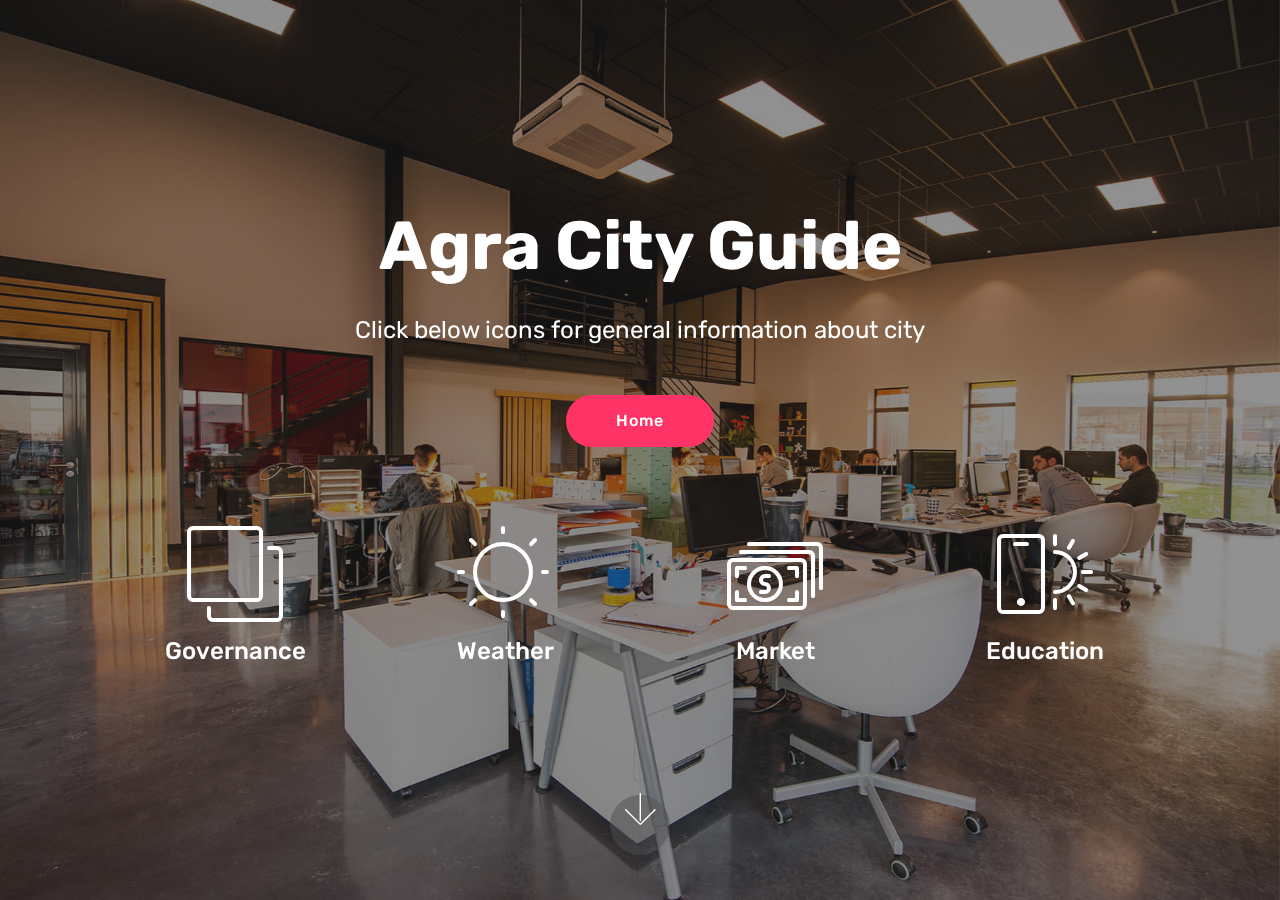
==== page1.html @ f8157db8 "create github pages" ====
<!DOCTYPE html>
<html >
<head>
  <!-- Site made with Mobirise Website Builder v4.9.3, https://mobirise.com -->
  <meta charset="UTF-8">
  <meta http-equiv="X-UA-Compatible" content="IE=edge">
  <meta name="generator" content="Mobirise v4.9.3, mobirise.com">
  <meta name="viewport" content="width=device-width, initial-scale=1, minimum-scale=1">
  <link rel="shortcut icon" href="assets/images/logo4.png" type="image/x-icon">
  <meta name="description" content="Web Page Maker Description">
  <title>City Information</title>
  <link rel="stylesheet" href="assets/web/assets/mobirise-icons/mobirise-icons.css">
  <link rel="stylesheet" href="assets/tether/tether.min.css">
  <link rel="stylesheet" href="assets/bootstrap/css/bootstrap.min.css">
  <link rel="stylesheet" href="assets/bootstrap/css/bootstrap-grid.min.css">
  <link rel="stylesheet" href="assets/bootstrap/css/bootstrap-reboot.min.css">
  <link rel="stylesheet" href="assets/theme/css/style.css">
  <link rel="stylesheet" href="assets/mobirise/css/mbr-additional.css" type="text/css">
  
  
  
</head>
<body>
  <section class="header12 cid-ri0n4osequ mbr-fullscreen mbr-parallax-background" id="header12-1">

    

    <div class="mbr-overlay" style="opacity: 0.5; background-color: rgb(35, 35, 35);">
    </div>

    <div class="container  ">
            <div class="media-container">
                <div class="col-md-12 align-center">
                    <h1 class="mbr-section-title pb-3 mbr-white mbr-bold mbr-fonts-style display-1">Agra City Guide</h1>
                    <p class="mbr-text pb-3 mbr-white mbr-fonts-style display-5">
                        Click below icons for general information about city</p>
                    <div class="mbr-section-btn align-center py-2"><a class="btn btn-md btn-secondary display-4" href="index.html">Home</a></div>

                    <div class="icons-media-container mbr-white">
                        <div class="card col-12 col-md-6 col-lg-3">
                            <div class="icon-block">
                            <a href="https://mobirise.co/">
                                <span class="mbri-layers mbr-iconfont"></span>
                            </a>
                            </div>
                            <h5 class="mbr-fonts-style display-5">
                                Governance</h5>
                        </div>

                        <div class="card col-12 col-md-6 col-lg-3">
                            <div class="icon-block">
                                <a href="https://mobirise.co/">
                                    <span class="mbri-sun mbr-iconfont"></span>
                                </a>
                            </div>
                            <h5 class="mbr-fonts-style display-5">
                                Weather</h5>
                        </div>

                        <div class="card col-12 col-md-6 col-lg-3">
                            <div class="icon-block">
                                <a href="https://mobirise.co/">
                                    <span class="mbri-cash mbr-iconfont"></span>
                                </a>
                            </div>
                            <h5 class="mbr-fonts-style display-5">
                                Market</h5>
                        </div>

                        <div class="card col-12 col-md-6 col-lg-3">
                            <div class="icon-block">
                                <a href="https://mobirise.co/">
                                    <span class="mbri-mobirise mbr-iconfont"></span>
                                </a>
                            </div>
                            <h5 class="mbr-fonts-style display-5">
                                Education</h5>
                        </div>
                    </div>
                </div>
            </div>
    </div>

    <div class="mbr-arrow hidden-sm-down" aria-hidden="true">
        <a href="#next">
            <i class="mbri-down mbr-iconfont"></i>
        </a>
    </div>
</section>


  <section class="engine"><a href="https://mobirise.info/y">html site templates</a></section><script src="assets/web/assets/jquery/jquery.min.js"></script>
  <script src="assets/popper/popper.min.js"></script>
  <script src="assets/tether/tether.min.js"></script>
  <script src="assets/bootstrap/js/bootstrap.min.js"></script>
  <script src="assets/smoothscroll/smooth-scroll.js"></script>
  <script src="assets/vimeoplayer/jquery.mb.vimeo_player.js"></script>
  <script src="assets/parallax/jarallax.min.js"></script>
  <script src="assets/theme/js/script.js"></script>
  
  
</body>
</html>
---- assets/web/assets/mobirise-icons/mobirise-icons.css ----
@font-face {
  font-family: 'MobiriseIcons';
  src:  url('mobirise-icons.eot?spat4u');
  src:  url('mobirise-icons.eot?spat4u#iefix') format('embedded-opentype'),
    url('mobirise-icons.ttf?spat4u') format('truetype'),
    url('mobirise-icons.woff?spat4u') format('woff'),
    url('mobirise-icons.svg?spat4u#MobiriseIcons') format('svg');
  font-weight: normal;
  font-style: normal;
}

[class^="mbri-"], [class*=" mbri-"] {
  /* use !important to prevent issues with browser extensions that change fonts */
  font-family: MobiriseIcons !important;
  speak: none;
  font-style: normal;
  font-weight: normal;
  font-variant: normal;
  text-transform: none;
  line-height: 1;

  /* Better Font Rendering =========== */
  -webkit-font-smoothing: antialiased;
  -moz-osx-font-smoothing: grayscale;
}

.mbri-add-submenu:before {
  content: "\e900";
}
.mbri-alert:before {
  content: "\e901";
}
.mbri-align-center:before {
  content: "\e902";
}
.mbri-align-justify:before {
  content: "\e903";
}
.mbri-align-left:before {
  content: "\e904";
}
.mbri-align-right:before {
  content: "\e905";
}
.mbri-android:before {
  content: "\e906";
}
.mbri-apple:before {
  content: "\e907";
}
.mbri-arrow-down:before {
  content: "\e908";
}
.mbri-arrow-next:before {
  content: "\e909";
}
.mbri-arrow-prev:before {
  content: "\e90a";
}
.mbri-arrow-up:before {
  content: "\e90b";
}
.mbri-bold:before {
  content: "\e90c";
}
.mbri-bookmark:before {
  content: "\e90d";
}
.mbri-bootstrap:before {
  content: "\e90e";
}
.mbri-briefcase:before {
  content: "\e90f";
}
.mbri-browse:before {
  content: "\e910";
}
.mbri-bulleted-list:before {
  content: "\e911";
}
.mbri-calendar:before {
  content: "\e912";
}
.mbri-camera:before {
  content: "\e913";
}
.mbri-cart-add:before {
  content: "\e914";
}
.mbri-cart-full:before {
  content: "\e915";
}
.mbri-cash:before {
  content: "\e916";
}
.mbri-change-style:before {
  content: "\e917";
}
.mbri-chat:before {
  content: "\e918";
}
.mbri-clock:before {
  content: "\e919";
}
.mbri-close:before {
  content: "\e91a";
}
.mbri-cloud:before {
  content: "\e91b";
}
.mbri-code:before {
  content: "\e91c";
}
.mbri-contact-form:before {
  content: "\e91d";
}
.mbri-credit-card:before {
  content: "\e91e";
}
.mbri-cursor-click:before {
  content: "\e91f";
}
.mbri-cust-feedback:before {
  content: "\e920";
}
.mbri-database:before {
  content: "\e921";
}
.mbri-delivery:before {
  content: "\e922";
}
.mbri-desktop:before {
  content: "\e923";
}
.mbri-devices:before {
  content: "\e924";
}
.mbri-down:before {
  content: "\e925";
}
.mbri-download:before {
  content: "\e989";
}
.mbri-drag-n-drop:before {
  content: "\e927";
}
.mbri-drag-n-drop2:before {
  content: "\e928";
}
.mbri-edit:before {
  content: "\e929";
}
.mbri-edit2:before {
  content: "\e92a";
}
.mbri-error:before {
  content: "\e92b";
}
.mbri-extension:before {
  content: "\e92c";
}
.mbri-features:before {
  content: "\e92d";
}
.mbri-file:before {
  content: "\e92e";
}
.mbri-flag:before {
  content: "\e92f";
}
.mbri-folder:before {
  content: "\e930";
}
.mbri-gift:before {
  content: "\e931";
}
.mbri-github:before {
  content: "\e932";
}
.mbri-globe:before {
  content: "\e933";
}
.mbri-globe-2:before {
  content: "\e934";
}
.mbri-growing-chart:before {
  content: "\e935";
}
.mbri-hearth:before {
  content: "\e936";
}
.mbri-help:before {
  content: "\e937";
}
.mbri-home:before {
  content: "\e938";
}
.mbri-hot-cup:before {
  content: "\e939";
}
.mbri-idea:before {
  content: "\e93a";
}
.mbri-image-gallery:before {
  content: "\e93b";
}
.mbri-image-slider:before {
  content: "\e93c";
}
.mbri-info:before {
  content: "\e93d";
}
.mbri-italic:before {
  content: "\e93e";
}
.mbri-key:before {
  content: "\e93f";
}
.mbri-laptop:before {
  content: "\e940";
}
.mbri-layers:before {
  content: "\e941";
}
.mbri-left-right:before {
  content: "\e942";
}
.mbri-left:before {
  content: "\e943";
}
.mbri-letter:before {
  content: "\e944";
}
.mbri-like:before {
  content: "\e945";
}
.mbri-link:before {
  content: "\e946";
}
.mbri-lock:before {
  content: "\e947";
}
.mbri-login:before {
  content: "\e948";
}
.mbri-logout:before {
  content: "\e949";
}
.mbri-magic-stick:before {
  content: "\e94a";
}
.mbri-map-pin:before {
  content: "\e94b";
}
.mbri-menu:before {
  content: "\e94c";
}
.mbri-mobile:before {
  content: "\e94d";
}
.mbri-mobile2:before {
  content: "\e94e";
}
.mbri-mobirise:before {
  content: "\e94f";
}
.mbri-more-horizontal:before {
  content: "\e950";
}
.mbri-more-vertical:before {
  content: "\e951";
}
.mbri-music:before {
  content: "\e952";
}
.mbri-new-file:before {
  content: "\e953";
}
.mbri-numbered-list:before {
  content: "\e954";
}
.mbri-opened-folder:before {
  content: "\e955";
}
.mbri-pages:before {
  content: "\e956";
}
.mbri-paper-plane:before {
  content: "\e957";
}
.mbri-paperclip:before {
  content: "\e958";
}
.mbri-photo:before {
  content: "\e959";
}
.mbri-photos:before {
  content: "\e95a";
}
.mbri-pin:before {
  content: "\e95b";
}
.mbri-play:before {
  content: "\e95c";
}
.mbri-plus:before {
  content: "\e95d";
}
.mbri-preview:before {
  content: "\e95e";
}
.mbri-print:before {
  content: "\e95f";
}
.mbri-protect:before {
  content: "\e960";
}
.mbri-question:before {
  content: "\e961";
}
.mbri-quote-left:before {
  content: "\e962";
}
.mbri-quote-right:before {
  content: "\e963";
}
.mbri-refresh:before {
  content: "\e964";
}
.mbri-responsive:before {
  content: "\e965";
}
.mbri-right:before {
  content: "\e966";
}
.mbri-rocket:before {
  content: "\e967";
}
.mbri-sad-face:before {
  content: "\e968";
}
.mbri-sale:before {
  content: "\e969";
}
.mbri-save:before {
  content: "\e96a";
}
.mbri-search:before {
  content: "\e96b";
}
.mbri-setting:before {
  content: "\e96c";
}
.mbri-setting2:before {
  content: "\e96d";
}
.mbri-setting3:before {
  content: "\e96e";
}
.mbri-share:before {
  content: "\e96f";
}
.mbri-shopping-bag:before {
  content: "\e970";
}
.mbri-shopping-basket:before {
  content: "\e971";
}
.mbri-shopping-cart:before {
  content: "\e972";
}
.mbri-sites:before {
  content: "\e973";
}
.mbri-smile-face:before {
  content: "\e974";
}
.mbri-speed:before {
  content: "\e975";
}
.mbri-star:before {
  content: "\e976";
}
.mbri-success:before {
  content: "\e977";
}
.mbri-sun:before {
  content: "\e978";
}
.mbri-sun2:before {
  content: "\e979";
}
.mbri-tablet:before {
  content: "\e97a";
}
.mbri-tablet-vertical:before {
  content: "\e97b";
}
.mbri-target:before {
  content: "\e97c";
}
.mbri-timer:before {
  content: "\e97d";
}
.mbri-to-ftp:before {
  content: "\e97e";
}
.mbri-to-local-drive:before {
  content: "\e97f";
}
.mbri-touch-swipe:before {
  content: "\e980";
}
.mbri-touch:before {
  content: "\e981";
}
.mbri-trash:before {
  content: "\e982";
}
.mbri-underline:before {
  content: "\e983";
}
.mbri-unlink:before {
  content: "\e984";
}
.mbri-unlock:before {
  content: "\e985";
}
.mbri-up-down:before {
  content: "\e986";
}
.mbri-up:before {
  content: "\e987";
}
.mbri-update:before {
  content: "\e988";
}
.mbri-upload:before {
 content: "\e926"; 
}
.mbri-user:before {
  content: "\e98a";
}
.mbri-user2:before {
  content: "\e98b";
}
.mbri-users:before {
  content: "\e98c";
}
.mbri-video:before {
  content: "\e98d";
}
.mbri-video-play:before {
  content: "\e98e";
}
.mbri-watch:before {
  content: "\e98f";
}
.mbri-website-theme:before {
  content: "\e990";
}
.mbri-wifi:before {
  content: "\e991";
}
.mbri-windows:before {
  content: "\e992";
}
.mbri-zoom-out:before {
  content: "\e993";
}
.mbri-redo:before {
  content: "\e994";
}
.mbri-undo:before {
  content: "\e995";
}
---- assets/theme/css/style.css ----
/*!
 * Mobirise v4 theme (https://mobirise.com/)
 * Copyright 2017 Mobirise
 */
section {
  background-color: #eeeeee; }

section,
.container,
.container-fluid {
  position: relative;
  word-wrap: break-word; }

a.mbr-iconfont:hover {
  text-decoration: none; }

.article .lead p, .article .lead ul, .article .lead ol, .article .lead pre, .article .lead blockquote {
  margin-bottom: 0; }

a {
  font-style: normal;
  font-weight: 400;
  cursor: pointer; }
  a, a:hover {
    text-decoration: none; }

figure {
  margin-bottom: 0; }

body {
  color: #232323; }

h1, h2, h3, h4, h5, h6,
.h1, .h2, .h3, .h4, .h5, .h6,
.display-1, .display-2, .display-3, .display-4 {
  line-height: 1;
  word-break: break-word;
  word-wrap: break-word; }

b, strong {
  font-weight: bold; }

blockquote {
  padding: 10px 0 10px 20px;
  position: relative;
  border-left: 2px solid;
  border-color: #ff3366; }

input:-webkit-autofill, input:-webkit-autofill:hover, input:-webkit-autofill:focus, input:-webkit-autofill:active {
  transition-delay: 9999s;
  transition-property: background-color, color; }

textarea[type="hidden"] {
  display: none; }

body {
  position: relative; }

section {
  background-position: 50% 50%;
  background-repeat: no-repeat;
  background-size: cover; }
  section .mbr-background-video,
  section .mbr-background-video-preview {
    position: absolute;
    bottom: 0;
    left: 0;
    right: 0;
    top: 0; }

.hidden {
  visibility: hidden; }

.mbr-z-index20 {
  z-index: 20; }

/*! Base colors */
.mbr-white {
  color: #ffffff; }

.mbr-black {
  color: #000000; }

.mbr-bg-white {
  background-color: #ffffff; }

.mbr-bg-black {
  background-color: #000000; }

/*! Text-aligns */
.align-left {
  text-align: left; }

.align-center {
  text-align: center; }

.align-right {
  text-align: right; }

@media (max-width: 767px) {
  .align-left, .align-center, .align-right, .mbr-section-btn, .mbr-section-title {
    text-align: center; } }
/*! Font-weight  */
.mbr-light {
  font-weight: 300; }

.mbr-regular {
  font-weight: 400; }

.mbr-semibold {
  font-weight: 500; }

.mbr-bold {
  font-weight: 700; }

/*! Media  */
.media-size-item {
  -webkit-flex: 1 1 auto;
  -moz-flex: 1 1 auto;
  -ms-flex: 1 1 auto;
  -o-flex: 1 1 auto;
  flex: 1 1 auto; }

.media-content {
  -webkit-flex-basis: 100%;
  flex-basis: 100%; }

.media-container-row {
  display: -ms-flexbox;
  display: -webkit-flex;
  display: flex;
  -webkit-flex-direction: row;
  -ms-flex-direction: row;
  flex-direction: row;
  -webkit-flex-wrap: wrap;
  -ms-flex-wrap: wrap;
  flex-wrap: wrap;
  -webkit-justify-content: center;
  -ms-flex-pack: center;
  justify-content: center;
  -webkit-align-content: center;
  -ms-flex-line-pack: center;
  align-content: center;
  -webkit-align-items: start;
  -ms-flex-align: start;
  align-items: start; }
  .media-container-row .media-size-item {
    width: 400px; }

.media-container-column {
  display: -ms-flexbox;
  display: -webkit-flex;
  display: flex;
  -webkit-flex-direction: column;
  -ms-flex-direction: column;
  flex-direction: column;
  -webkit-flex-wrap: wrap;
  -ms-flex-wrap: wrap;
  flex-wrap: wrap;
  -webkit-justify-content: center;
  -ms-flex-pack: center;
  justify-content: center;
  -webkit-align-content: center;
  -ms-flex-line-pack: center;
  align-content: center;
  -webkit-align-items: stretch;
  -ms-flex-align: stretch;
  align-items: stretch; }
  .media-container-column > * {
    width: 100%; }

@media (min-width: 992px) {
  .media-container-row {
    -webkit-flex-wrap: nowrap;
    -ms-flex-wrap: nowrap;
    flex-wrap: nowrap; } }
figure {
  overflow: hidden; }

figure[mbr-media-size] {
  transition: width 0.1s; }

.mbr-figure img, .mbr-figure iframe {
  display: block;
  width: 100%; }

.card {
  background-color: transparent;
  border: none; }

.card-img {
  text-align: center;
  flex-shrink: 0;
  -webkit-flex-shrink: 0; }

.media {
  max-width: 100%;
  margin: 0 auto; }

.mbr-figure {
  -ms-flex-item-align: center;
  -ms-grid-row-align: center;
  -webkit-align-self: center;
  align-self: center; }

.media-container > div {
  max-width: 100%; }

.mbr-figure img, .card-img img {
  width: 100%; }

@media (max-width: 991px) {
  .media-size-item {
    width: auto !important; }

  .media {
    width: auto; }

  .mbr-figure {
    width: 100% !important; } }
/*! Buttons */
.mbr-section-btn {
  margin-left: -.25rem;
  margin-right: -.25rem;
  font-size: 0; }

nav .mbr-section-btn {
  margin-left: 0rem;
  margin-right: 0rem; }

/*! Btn icon margin */
.btn .mbr-iconfont, .btn.btn-sm .mbr-iconfont {
  cursor: pointer;
  margin-right: 0.5rem; }

.btn.btn-md .mbr-iconfont, .btn.btn-md .mbr-iconfont {
  margin-right: 0.8rem; }

.mbr-regular {
  font-weight: 400; }

.mbr-semibold {
  font-weight: 500; }

.mbr-bold {
  font-weight: 700; }

[type="submit"] {
  -webkit-appearance: none; }

/*! Full-screen */
.mbr-fullscreen .mbr-overlay {
  min-height: 100vh; }

.mbr-fullscreen {
  display: flex;
  display: -webkit-flex;
  display: -moz-flex;
  display: -ms-flex;
  display: -o-flex;
  align-items: center;
  -webkit-align-items: center;
  min-height: 100vh;
  padding-top: 3rem;
  padding-bottom: 3rem; }

/*! Map */
.map {
  height: 25rem;
  position: relative; }
  .map iframe {
    width: 100%;
    height: 100%; }

/* Form */
.form-asterisk {
  font-family: initial;
  position: absolute;
  top: -2px;
  font-weight: normal; }

/*! Scroll to top arrow */
.mbr-arrow-up {
  bottom: 25px;
  right: 90px;
  position: fixed;
  text-align: right;
  z-index: 5000;
  color: #ffffff;
  font-size: 32px;
  transform: rotate(180deg);
  -webkit-transform: rotate(180deg); }

.mbr-arrow-up a {
  background: rgba(0, 0, 0, 0.2);
  border-radius: 3px;
  color: #fff;
  display: inline-block;
  height: 60px;
  width: 60px;
  outline-style: none !important;
  position: relative;
  text-decoration: none;
  transition: all .3s ease-in-out;
  cursor: pointer;
  text-align: center; }
  .mbr-arrow-up a:hover {
    background-color: rgba(0, 0, 0, 0.4); }
  .mbr-arrow-up a i {
    line-height: 60px; }

.mbr-arrow-up-icon {
  display: block;
  color: #fff; }

.mbr-arrow-up-icon::before {
  content: "\203a";
  display: inline-block;
  font-family: serif;
  font-size: 32px;
  line-height: 1;
  font-style: normal;
  position: relative;
  top: 6px;
  left: -4px;
  -webkit-transform: rotate(-90deg);
  transform: rotate(-90deg); }

/*! Arrow Down */
.mbr-arrow {
  position: absolute;
  bottom: 45px;
  left: 50%;
  width: 60px;
  height: 60px;
  cursor: pointer;
  background-color: rgba(80, 80, 80, 0.5);
  border-radius: 50%;
  -webkit-transform: translateX(-50%);
  transform: translateX(-50%); }
  .mbr-arrow > a {
    display: inline-block;
    text-decoration: none;
    outline-style: none;
    -webkit-animation: arrowdown 1.7s ease-in-out infinite;
    animation: arrowdown 1.7s ease-in-out infinite; }
    .mbr-arrow > a > i {
      position: absolute;
      top: -2px;
      left: 15px;
      font-size: 2rem; }

@keyframes arrowdown {
  0% {
    transform: translateY(0px);
    -webkit-transform: translateY(0px); }
  50% {
    transform: translateY(-5px);
    -webkit-transform: translateY(-5px); }
  100% {
    transform: translateY(0px);
    -webkit-transform: translateY(0px); } }
@-webkit-keyframes arrowdown {
  0% {
    transform: translateY(0px);
    -webkit-transform: translateY(0px); }
  50% {
    transform: translateY(-5px);
    -webkit-transform: translateY(-5px); }
  100% {
    transform: translateY(0px);
    -webkit-transform: translateY(0px); } }
@media (max-width: 500px) {
  .mbr-arrow-up {
    left: 50%;
    right: auto;
    transform: translateX(-50%) rotate(180deg);
    -webkit-transform: translateX(-50%) rotate(180deg); } }
/*Gradients animation*/
@keyframes gradient-animation {
  from {
    background-position: 0% 100%;
    animation-timing-function: ease-in-out; }
  to {
    background-position: 100% 0%;
    animation-timing-function: ease-in-out; } }
@-webkit-keyframes gradient-animation {
  from {
    background-position: 0% 100%;
    animation-timing-function: ease-in-out; }
  to {
    background-position: 100% 0%;
    animation-timing-function: ease-in-out; } }
.bg-gradient {
  background-size: 200% 200%;
  animation: gradient-animation 5s infinite alternate;
  -webkit-animation: gradient-animation 5s infinite alternate; }

.menu .navbar-brand {
  display: -webkit-flex; }
  .menu .navbar-brand span {
    display: flex;
    display: -webkit-flex; }
  .menu .navbar-brand .navbar-caption-wrap {
    display: -webkit-flex; }
  .menu .navbar-brand .navbar-logo img {
    display: -webkit-flex; }
@media (min-width: 768px) and (max-width: 991px) {
  .menu .navbar-toggleable-sm .navbar-nav {
    display: -webkit-box;
    display: -webkit-flex;
    display: -ms-flexbox; } }
@media (min-width: 992px) {
  .menu .navbar-nav.nav-dropdown {
    display: -webkit-flex; }
  .menu .navbar-toggleable-sm .navbar-collapse {
    display: -webkit-flex !important; } }
@media (max-width: 767px) {
  .menu .navbar-collapse {
    overflow-y: auto;
    max-height: 80vh; }
  .menu .dropdown-menu {
    max-height: 60vh;
    overflow-y: auto; } }

.navbar {
  display: -webkit-flex;
  -webkit-flex-wrap: wrap;
  -webkit-align-items: center;
  -webkit-justify-content: space-between; }

.navbar-collapse {
  -webkit-flex-basis: 100%;
  -webkit-flex-grow: 1;
  -webkit-align-items: center; }

.nav-dropdown .link {
  padding: .667em 1.667em !important;
  margin: 0 !important; }

.nav {
  display: -webkit-flex;
  -webkit-flex-wrap: wrap; }

.row {
  display: -webkit-flex;
  -webkit-flex-wrap: wrap; }

.justify-content-center {
  -webkit-justify-content: center; }

.form-inline {
  display: -webkit-flex;
  -webkit-flex-flow: row wrap;
  -webkit-align-items: center; }

.card-wrapper {
  -webkit-flex: 1; }

.carousel-control {
  z-index: 10;
  display: -webkit-flex;
  -webkit-align-items: center;
  -webkit-justify-content: center; }

.carousel-controls {
  display: -webkit-flex; }

.media {
  display: -webkit-flex; }

/*# sourceMappingURL=style.css.map */
.engine {
	position: absolute;
	text-indent: -2400px;
	text-align: center;
	padding: 0;
	top: 0;
	left: -2400px;
}
---- assets/mobirise/css/mbr-additional.css ----
@import url(https://fonts.googleapis.com/css?family=Rubik:300,300i,400,400i,500,500i,700,700i,900,900i);





body {
  font-style: normal;
  line-height: 1.5;
}
.mbr-section-title {
  font-style: normal;
  line-height: 1.2;
}
.mbr-section-subtitle {
  line-height: 1.3;
}
.mbr-text {
  font-style: normal;
  line-height: 1.6;
}
.display-1 {
  font-family: 'Rubik', sans-serif;
  font-size: 4.25rem;
}
.display-1 > .mbr-iconfont {
  font-size: 6.8rem;
}
.display-2 {
  font-family: 'Rubik', sans-serif;
  font-size: 3rem;
}
.display-2 > .mbr-iconfont {
  font-size: 4.8rem;
}
.display-4 {
  font-family: 'Rubik', sans-serif;
  font-size: 1rem;
}
.display-4 > .mbr-iconfont {
  font-size: 1.6rem;
}
.display-5 {
  font-family: 'Rubik', sans-serif;
  font-size: 1.5rem;
}
.display-5 > .mbr-iconfont {
  font-size: 2.4rem;
}
.display-7 {
  font-family: 'Rubik', sans-serif;
  font-size: 1rem;
}
.display-7 > .mbr-iconfont {
  font-size: 1.6rem;
}
/* ---- Fluid typography for mobile devices ---- */
/* 1.4 - font scale ratio ( bootstrap == 1.42857 ) */
/* 100vw - current viewport width */
/* (48 - 20)  48 == 48rem == 768px, 20 == 20rem == 320px(minimal supported viewport) */
/* 0.65 - min scale variable, may vary */
@media (max-width: 768px) {
  .display-1 {
    font-size: 3.4rem;
    font-size: calc( 2.1374999999999997rem + (4.25 - 2.1374999999999997) * ((100vw - 20rem) / (48 - 20)));
    line-height: calc( 1.4 * (2.1374999999999997rem + (4.25 - 2.1374999999999997) * ((100vw - 20rem) / (48 - 20))));
  }
  .display-2 {
    font-size: 2.4rem;
    font-size: calc( 1.7rem + (3 - 1.7) * ((100vw - 20rem) / (48 - 20)));
    line-height: calc( 1.4 * (1.7rem + (3 - 1.7) * ((100vw - 20rem) / (48 - 20))));
  }
  .display-4 {
    font-size: 0.8rem;
    font-size: calc( 1rem + (1 - 1) * ((100vw - 20rem) / (48 - 20)));
    line-height: calc( 1.4 * (1rem + (1 - 1) * ((100vw - 20rem) / (48 - 20))));
  }
  .display-5 {
    font-size: 1.2rem;
    font-size: calc( 1.175rem + (1.5 - 1.175) * ((100vw - 20rem) / (48 - 20)));
    line-height: calc( 1.4 * (1.175rem + (1.5 - 1.175) * ((100vw - 20rem) / (48 - 20))));
  }
}
/* Buttons */
.btn {
  font-weight: 500;
  border-width: 2px;
  font-style: normal;
  letter-spacing: 1px;
  margin: .4rem .8rem;
  white-space: normal;
  -webkit-transition: all 0.3s ease-in-out;
  -moz-transition: all 0.3s ease-in-out;
  transition: all 0.3s ease-in-out;
  display: inline-flex;
  align-items: center;
  justify-content: center;
  word-break: break-word;
  -webkit-align-items: center;
  -webkit-justify-content: center;
  display: -webkit-inline-flex;
  padding: 1rem 3rem;
  border-radius: 3px;
}
.btn-sm {
  font-weight: 500;
  letter-spacing: 1px;
  -webkit-transition: all 0.3s ease-in-out;
  -moz-transition: all 0.3s ease-in-out;
  transition: all 0.3s ease-in-out;
  padding: 0.6rem 1.5rem;
  border-radius: 3px;
}
.btn-md {
  font-weight: 500;
  letter-spacing: 1px;
  margin: .4rem .8rem !important;
  -webkit-transition: all 0.3s ease-in-out;
  -moz-transition: all 0.3s ease-in-out;
  transition: all 0.3s ease-in-out;
  padding: 1rem 3rem;
  border-radius: 3px;
}
.btn-lg {
  font-weight: 500;
  letter-spacing: 1px;
  margin: .4rem .8rem !important;
  -webkit-transition: all 0.3s ease-in-out;
  -moz-transition: all 0.3s ease-in-out;
  transition: all 0.3s ease-in-out;
  padding: 1.2rem 3.2rem;
  border-radius: 3px;
}
.bg-primary {
  background-color: #149dcc !important;
}
.bg-success {
  background-color: #f7ed4a !important;
}
.bg-info {
  background-color: #82786e !important;
}
.bg-warning {
  background-color: #879a9f !important;
}
.bg-danger {
  background-color: #b1a374 !important;
}
.btn-primary,
.btn-primary:active {
  background-color: #149dcc !important;
  border-color: #149dcc !important;
  color: #ffffff !important;
}
.btn-primary:hover,
.btn-primary:focus,
.btn-primary.focus,
.btn-primary.active {
  color: #ffffff !important;
  background-color: #0d6786 !important;
  border-color: #0d6786 !important;
}
.btn-primary.disabled,
.btn-primary:disabled {
  color: #ffffff !important;
  background-color: #0d6786 !important;
  border-color: #0d6786 !important;
}
.btn-secondary,
.btn-secondary:active {
  background-color: #ff3366 !important;
  border-color: #ff3366 !important;
  color: #ffffff !important;
}
.btn-secondary:hover,
.btn-secondary:focus,
.btn-secondary.focus,
.btn-secondary.active {
  color: #ffffff !important;
  background-color: #e50039 !important;
  border-color: #e50039 !important;
}
.btn-secondary.disabled,
.btn-secondary:disabled {
  color: #ffffff !important;
  background-color: #e50039 !important;
  border-color: #e50039 !important;
}
.btn-info,
.btn-info:active {
  background-color: #82786e !important;
  border-color: #82786e !important;
  color: #ffffff !important;
}
.btn-info:hover,
.btn-info:focus,
.btn-info.focus,
.btn-info.active {
  color: #ffffff !important;
  background-color: #59524b !important;
  border-color: #59524b !important;
}
.btn-info.disabled,
.btn-info:disabled {
  color: #ffffff !important;
  background-color: #59524b !important;
  border-color: #59524b !important;
}
.btn-success,
.btn-success:active {
  background-color: #f7ed4a !important;
  border-color: #f7ed4a !important;
  color: #3f3c03 !important;
}
.btn-success:hover,
.btn-success:focus,
.btn-success.focus,
.btn-success.active {
  color: #3f3c03 !important;
  background-color: #eadd0a !important;
  border-color: #eadd0a !important;
}
.btn-success.disabled,
.btn-success:disabled {
  color: #3f3c03 !important;
  background-color: #eadd0a !important;
  border-color: #eadd0a !important;
}
.btn-warning,
.btn-warning:active {
  background-color: #879a9f !important;
  border-color: #879a9f !important;
  color: #ffffff !important;
}
.btn-warning:hover,
.btn-warning:focus,
.btn-warning.focus,
.btn-warning.active {
  color: #ffffff !important;
  background-color: #617479 !important;
  border-color: #617479 !important;
}
.btn-warning.disabled,
.btn-warning:disabled {
  color: #ffffff !important;
  background-color: #617479 !important;
  border-color: #617479 !important;
}
.btn-danger,
.btn-danger:active {
  background-color: #b1a374 !important;
  border-color: #b1a374 !important;
  color: #ffffff !important;
}
.btn-danger:hover,
.btn-danger:focus,
.btn-danger.focus,
.btn-danger.active {
  color: #ffffff !important;
  background-color: #8b7d4e !important;
  border-color: #8b7d4e !important;
}
.btn-danger.disabled,
.btn-danger:disabled {
  color: #ffffff !important;
  background-color: #8b7d4e !important;
  border-color: #8b7d4e !important;
}
.btn-white {
  color: #333333 !important;
}
.btn-white,
.btn-white:active {
  background-color: #ffffff !important;
  border-color: #ffffff !important;
  color: #808080 !important;
}
.btn-white:hover,
.btn-white:focus,
.btn-white.focus,
.btn-white.active {
  color: #808080 !important;
  background-color: #d9d9d9 !important;
  border-color: #d9d9d9 !important;
}
.btn-white.disabled,
.btn-white:disabled {
  color: #808080 !important;
  background-color: #d9d9d9 !important;
  border-color: #d9d9d9 !important;
}
.btn-black,
.btn-black:active {
  background-color: #333333 !important;
  border-color: #333333 !important;
  color: #ffffff !important;
}
.btn-black:hover,
.btn-black:focus,
.btn-black.focus,
.btn-black.active {
  color: #ffffff !important;
  background-color: #0d0d0d !important;
  border-color: #0d0d0d !important;
}
.btn-black.disabled,
.btn-black:disabled {
  color: #ffffff !important;
  background-color: #0d0d0d !important;
  border-color: #0d0d0d !important;
}
.btn-primary-outline,
.btn-primary-outline:active {
  background: none;
  border-color: #0b566f;
  color: #0b566f;
}
.btn-primary-outline:hover,
.btn-primary-outline:focus,
.btn-primary-outline.focus,
.btn-primary-outline.active {
  color: #ffffff;
  background-color: #149dcc;
  border-color: #149dcc;
}
.btn-primary-outline.disabled,
.btn-primary-outline:disabled {
  color: #ffffff !important;
  background-color: #149dcc !important;
  border-color: #149dcc !important;
}
.btn-secondary-outline,
.btn-secondary-outline:active {
  background: none;
  border-color: #cc0033;
  color: #cc0033;
}
.btn-secondary-outline:hover,
.btn-secondary-outline:focus,
.btn-secondary-outline.focus,
.btn-secondary-outline.active {
  color: #ffffff;
  background-color: #ff3366;
  border-color: #ff3366;
}
.btn-secondary-outline.disabled,
.btn-secondary-outline:disabled {
  color: #ffffff !important;
  background-color: #ff3366 !important;
  border-color: #ff3366 !important;
}
.btn-info-outline,
.btn-info-outline:active {
  background: none;
  border-color: #4b453f;
  color: #4b453f;
}
.btn-info-outline:hover,
.btn-info-outline:focus,
.btn-info-outline.focus,
.btn-info-outline.active {
  color: #ffffff;
  background-color: #82786e;
  border-color: #82786e;
}
.btn-info-outline.disabled,
.btn-info-outline:disabled {
  color: #ffffff !important;
  background-color: #82786e !important;
  border-color: #82786e !important;
}
.btn-success-outline,
.btn-success-outline:active {
  background: none;
  border-color: #d2c609;
  color: #d2c609;
}
.btn-success-outline:hover,
.btn-success-outline:focus,
.btn-success-outline.focus,
.btn-success-outline.active {
  color: #3f3c03;
  background-color: #f7ed4a;
  border-color: #f7ed4a;
}
.btn-success-outline.disabled,
.btn-success-outline:disabled {
  color: #3f3c03 !important;
  background-color: #f7ed4a !important;
  border-color: #f7ed4a !important;
}
.btn-warning-outline,
.btn-warning-outline:active {
  background: none;
  border-color: #55666b;
  color: #55666b;
}
.btn-warning-outline:hover,
.btn-warning-outline:focus,
.btn-warning-outline.focus,
.btn-warning-outline.active {
  color: #ffffff;
  background-color: #879a9f;
  border-color: #879a9f;
}
.btn-warning-outline.disabled,
.btn-warning-outline:disabled {
  color: #ffffff !important;
  background-color: #879a9f !important;
  border-color: #879a9f !important;
}
.btn-danger-outline,
.btn-danger-outline:active {
  background: none;
  border-color: #7a6e45;
  color: #7a6e45;
}
.btn-danger-outline:hover,
.btn-danger-outline:focus,
.btn-danger-outline.focus,
.btn-danger-outline.active {
  color: #ffffff;
  background-color: #b1a374;
  border-color: #b1a374;
}
.btn-danger-outline.disabled,
.btn-danger-outline:disabled {
  color: #ffffff !important;
  background-color: #b1a374 !important;
  border-color: #b1a374 !important;
}
.btn-black-outline,
.btn-black-outline:active {
  background: none;
  border-color: #000000;
  color: #000000;
}
.btn-black-outline:hover,
.btn-black-outline:focus,
.btn-black-outline.focus,
.btn-black-outline.active {
  color: #ffffff;
  background-color: #333333;
  border-color: #333333;
}
.btn-black-outline.disabled,
.btn-black-outline:disabled {
  color: #ffffff !important;
  background-color: #333333 !important;
  border-color: #333333 !important;
}
.btn-white-outline,
.btn-white-outline:active,
.btn-white-outline.active {
  background: none;
  border-color: #ffffff;
  color: #ffffff;
}
.btn-white-outline:hover,
.btn-white-outline:focus,
.btn-white-outline.focus {
  color: #333333;
  background-color: #ffffff;
  border-color: #ffffff;
}
.text-primary {
  color: #149dcc !important;
}
.text-secondary {
  color: #ff3366 !important;
}
.text-success {
  color: #f7ed4a !important;
}
.text-info {
  color: #82786e !important;
}
.text-warning {
  color: #879a9f !important;
}
.text-danger {
  color: #b1a374 !important;
}
.text-white {
  color: #ffffff !important;
}
.text-black {
  color: #000000 !important;
}
a.text-primary:hover,
a.text-primary:focus {
  color: #0b566f !important;
}
a.text-secondary:hover,
a.text-secondary:focus {
  color: #cc0033 !important;
}
a.text-success:hover,
a.text-success:focus {
  color: #d2c609 !important;
}
a.text-info:hover,
a.text-info:focus {
  color: #4b453f !important;
}
a.text-warning:hover,
a.text-warning:focus {
  color: #55666b !important;
}
a.text-danger:hover,
a.text-danger:focus {
  color: #7a6e45 !important;
}
a.text-white:hover,
a.text-white:focus {
  color: #b3b3b3 !important;
}
a.text-black:hover,
a.text-black:focus {
  color: #4d4d4d !important;
}
.alert-success {
  background-color: #70c770;
}
.alert-info {
  background-color: #82786e;
}
.alert-warning {
  background-color: #879a9f;
}
.alert-danger {
  background-color: #b1a374;
}
.mbr-section-btn a.btn:not(.btn-form) {
  border-radius: 100px;
}
.mbr-section-btn a.btn:not(.btn-form):hover,
.mbr-section-btn a.btn:not(.btn-form):focus {
  box-shadow: none !important;
}
.mbr-section-btn a.btn:not(.btn-form):hover,
.mbr-section-btn a.btn:not(.btn-form):focus {
  box-shadow: 0 10px 40px 0 rgba(0, 0, 0, 0.2) !important;
  -webkit-box-shadow: 0 10px 40px 0 rgba(0, 0, 0, 0.2) !important;
}
.mbr-gallery-filter li a {
  border-radius: 100px !important;
}
.mbr-gallery-filter li.active .btn {
  background-color: #149dcc;
  border-color: #149dcc;
  color: #ffffff;
}
.mbr-gallery-filter li.active .btn:focus {
  box-shadow: none;
}
.nav-tabs .nav-link {
  border-radius: 100px !important;
}
.btn-form {
  border-radius: 0;
}
.btn-form:hover {
  cursor: pointer;
}
a,
a:hover {
  color: #149dcc;
}
.mbr-plan-header.bg-primary .mbr-plan-subtitle,
.mbr-plan-header.bg-primary .mbr-plan-price-desc {
  color: #b4e6f8;
}
.mbr-plan-header.bg-success .mbr-plan-subtitle,
.mbr-plan-header.bg-success .mbr-plan-price-desc {
  color: #ffffff;
}
.mbr-plan-header.bg-info .mbr-plan-subtitle,
.mbr-plan-header.bg-info .mbr-plan-price-desc {
  color: #beb8b2;
}
.mbr-plan-header.bg-warning .mbr-plan-subtitle,
.mbr-plan-header.bg-warning .mbr-plan-price-desc {
  color: #ced6d8;
}
.mbr-plan-header.bg-danger .mbr-plan-subtitle,
.mbr-plan-header.bg-danger .mbr-plan-price-desc {
  color: #dfd9c6;
}
/* Scroll to top button*/
.scrollToTop_wraper {
  display: none;
}
#scrollToTop a i:before {
  content: '';
  position: absolute;
  height: 40%;
  top: 25%;
  background: #fff;
  width: 2px;
  left: calc(50% - 1px);
}
#scrollToTop a i:after {
  content: '';
  position: absolute;
  display: block;
  border-top: 2px solid #fff;
  border-right: 2px solid #fff;
  width: 40%;
  height: 40%;
  left: 30%;
  bottom: 30%;
  transform: rotate(135deg);
  -webkit-transform: rotate(135deg);
}
/* Others*/
.note-check a[data-value=Rubik] {
  font-style: normal;
}
.mbr-arrow a {
  color: #ffffff;
}
@media (max-width: 767px) {
  .mbr-arrow {
    display: none;
  }
}
.form-control-label {
  position: relative;
  cursor: pointer;
  margin-bottom: .357em;
  padding: 0;
}
.alert {
  color: #ffffff;
  border-radius: 0;
  border: 0;
  font-size: .875rem;
  line-height: 1.5;
  margin-bottom: 1.875rem;
  padding: 1.25rem;
  position: relative;
}
.alert.alert-form::after {
  background-color: inherit;
  bottom: -7px;
  content: "";
  display: block;
  height: 14px;
  left: 50%;
  margin-left: -7px;
  position: absolute;
  transform: rotate(45deg);
  width: 14px;
  -webkit-transform: rotate(45deg);
}
.form-control {
  background-color: #f5f5f5;
  box-shadow: none;
  color: #565656;
  font-family: 'Rubik', sans-serif;
  font-size: 1rem;
  line-height: 1.43;
  min-height: 3.5em;
  padding: 1.07em .5em;
}
.form-control > .mbr-iconfont {
  font-size: 1.6rem;
}
.form-control,
.form-control:focus {
  border: 1px solid #e8e8e8;
}
.form-active .form-control:invalid {
  border-color: red;
}
.mbr-overlay {
  background-color: #000;
  bottom: 0;
  left: 0;
  opacity: .5;
  position: absolute;
  right: 0;
  top: 0;
  z-index: 0;
  pointer-events: none;
}
blockquote {
  font-style: italic;
  padding: 10px 0 10px 20px;
  font-size: 1.09rem;
  position: relative;
  border-color: #149dcc;
  border-width: 3px;
}
ul,
ol,
pre,
blockquote {
  margin-bottom: 2.3125rem;
}
pre {
  background: #f4f4f4;
  padding: 10px 24px;
  white-space: pre-wrap;
}
.inactive {
  -webkit-user-select: none;
  -moz-user-select: none;
  -ms-user-select: none;
  user-select: none;
  pointer-events: none;
  -webkit-user-drag: none;
  user-drag: none;
}
.mbr-section__comments .row {
  justify-content: center;
  -webkit-justify-content: center;
}
/* Forms */
.mbr-form .btn {
  margin: .4rem 0;
}
.mbr-form .input-group-btn a.btn {
  border-radius: 100px !important;
}
.mbr-form .input-group-btn a.btn:hover {
  box-shadow: 0 10px 40px 0 rgba(0, 0, 0, 0.2);
}
.mbr-form .input-group-btn button[type="submit"] {
  border-radius: 100px !important;
  padding: 1rem 3rem;
}
.mbr-form .input-group-btn button[type="submit"]:hover {
  box-shadow: 0 10px 40px 0 rgba(0, 0, 0, 0.2);
}
.form2 .form-control {
  border-top-left-radius: 100px;
  border-bottom-left-radius: 100px;
}
.form2 .input-group-btn a.btn {
  border-top-left-radius: 0 !important;
  border-bottom-left-radius: 0 !important;
}
.form2 .input-group-btn button[type="submit"] {
  border-top-left-radius: 0 !important;
  border-bottom-left-radius: 0 !important;
}
.form3 input[type="email"] {
  border-radius: 100px !important;
}
@media (max-width: 349px) {
  .form2 input[type="email"] {
    border-radius: 100px !important;
  }
  .form2 .input-group-btn a.btn {
    border-radius: 100px !important;
  }
  .form2 .input-group-btn button[type="submit"] {
    border-radius: 100px !important;
  }
}
@media (max-width: 767px) {
  .btn {
    font-size: .75rem !important;
  }
  .btn .mbr-iconfont {
    font-size: 1rem !important;
  }
}
/* Social block */
.btn-social {
  font-size: 20px;
  border-radius: 50%;
  padding: 0;
  width: 44px;
  height: 44px;
  line-height: 44px;
  text-align: center;
  position: relative;
  border: 2px solid #c0a375;
  border-color: #149dcc;
  color: #232323;
  cursor: pointer;
}
.btn-social i {
  top: 0;
  line-height: 44px;
  width: 44px;
}
.btn-social:hover {
  color: #fff;
  background: #149dcc;
}
.btn-social + .btn {
  margin-left: .1rem;
}
/* Footer */
.mbr-footer-content li::before,
.mbr-footer .mbr-contacts li::before {
  background: #149dcc;
}
.mbr-footer-content li a:hover,
.mbr-footer .mbr-contacts li a:hover {
  color: #149dcc;
}
.footer3 input[type="email"],
.footer4 input[type="email"] {
  border-radius: 100px !important;
}
.footer3 .input-group-btn a.btn,
.footer4 .input-group-btn a.btn {
  border-radius: 100px !important;
}
.footer3 .input-group-btn button[type="submit"],
.footer4 .input-group-btn button[type="submit"] {
  border-radius: 100px !important;
}
/* Headers*/
.header13 .form-inline input[type="email"],
.header14 .form-inline input[type="email"] {
  border-radius: 100px;
}
.header13 .form-inline input[type="text"],
.header14 .form-inline input[type="text"] {
  border-radius: 100px;
}
.header13 .form-inline input[type="tel"],
.header14 .form-inline input[type="tel"] {
  border-radius: 100px;
}
.header13 .form-inline a.btn,
.header14 .form-inline a.btn {
  border-radius: 100px;
}
.header13 .form-inline button,
.header14 .form-inline button {
  border-radius: 100px !important;
}
.offset-1 {
  margin-left: 8.33333%;
}
.offset-2 {
  margin-left: 16.66667%;
}
.offset-3 {
  margin-left: 25%;
}
.offset-4 {
  margin-left: 33.33333%;
}
.offset-5 {
  margin-left: 41.66667%;
}
.offset-6 {
  margin-left: 50%;
}
.offset-7 {
  margin-left: 58.33333%;
}
.offset-8 {
  margin-left: 66.66667%;
}
.offset-9 {
  margin-left: 75%;
}
.offset-10 {
  margin-left: 83.33333%;
}
.offset-11 {
  margin-left: 91.66667%;
}
@media (min-width: 576px) {
  .offset-sm-0 {
    margin-left: 0%;
  }
  .offset-sm-1 {
    margin-left: 8.33333%;
  }
  .offset-sm-2 {
    margin-left: 16.66667%;
  }
  .offset-sm-3 {
    margin-left: 25%;
  }
  .offset-sm-4 {
    margin-left: 33.33333%;
  }
  .offset-sm-5 {
    margin-left: 41.66667%;
  }
  .offset-sm-6 {
    margin-left: 50%;
  }
  .offset-sm-7 {
    margin-left: 58.33333%;
  }
  .offset-sm-8 {
    margin-left: 66.66667%;
  }
  .offset-sm-9 {
    margin-left: 75%;
  }
  .offset-sm-10 {
    margin-left: 83.33333%;
  }
  .offset-sm-11 {
    margin-left: 91.66667%;
  }
}
@media (min-width: 768px) {
  .offset-md-0 {
    margin-left: 0%;
  }
  .offset-md-1 {
    margin-left: 8.33333%;
  }
  .offset-md-2 {
    margin-left: 16.66667%;
  }
  .offset-md-3 {
    margin-left: 25%;
  }
  .offset-md-4 {
    margin-left: 33.33333%;
  }
  .offset-md-5 {
    margin-left: 41.66667%;
  }
  .offset-md-6 {
    margin-left: 50%;
  }
  .offset-md-7 {
    margin-left: 58.33333%;
  }
  .offset-md-8 {
    margin-left: 66.66667%;
  }
  .offset-md-9 {
    margin-left: 75%;
  }
  .offset-md-10 {
    margin-left: 83.33333%;
  }
  .offset-md-11 {
    margin-left: 91.66667%;
  }
}
@media (min-width: 992px) {
  .offset-lg-0 {
    margin-left: 0%;
  }
  .offset-lg-1 {
    margin-left: 8.33333%;
  }
  .offset-lg-2 {
    margin-left: 16.66667%;
  }
  .offset-lg-3 {
    margin-left: 25%;
  }
  .offset-lg-4 {
    margin-left: 33.33333%;
  }
  .offset-lg-5 {
    margin-left: 41.66667%;
  }
  .offset-lg-6 {
    margin-left: 50%;
  }
  .offset-lg-7 {
    margin-left: 58.33333%;
  }
  .offset-lg-8 {
    margin-left: 66.66667%;
  }
  .offset-lg-9 {
    margin-left: 75%;
  }
  .offset-lg-10 {
    margin-left: 83.33333%;
  }
  .offset-lg-11 {
    margin-left: 91.66667%;
  }
}
@media (min-width: 1200px) {
  .offset-xl-0 {
    margin-left: 0%;
  }
  .offset-xl-1 {
    margin-left: 8.33333%;
  }
  .offset-xl-2 {
    margin-left: 16.66667%;
  }
  .offset-xl-3 {
    margin-left: 25%;
  }
  .offset-xl-4 {
    margin-left: 33.33333%;
  }
  .offset-xl-5 {
    margin-left: 41.66667%;
  }
  .offset-xl-6 {
    margin-left: 50%;
  }
  .offset-xl-7 {
    margin-left: 58.33333%;
  }
  .offset-xl-8 {
    margin-left: 66.66667%;
  }
  .offset-xl-9 {
    margin-left: 75%;
  }
  .offset-xl-10 {
    margin-left: 83.33333%;
  }
  .offset-xl-11 {
    margin-left: 91.66667%;
  }
}
.navbar-toggler {
  -webkit-align-self: flex-start;
  -ms-flex-item-align: start;
  align-self: flex-start;
  padding: 0.25rem 0.75rem;
  font-size: 1.25rem;
  line-height: 1;
  background: transparent;
  border: 1px solid transparent;
  -webkit-border-radius: 0.25rem;
  border-radius: 0.25rem;
}
.navbar-toggler:focus,
.navbar-toggler:hover {
  text-decoration: none;
}
.navbar-toggler-icon {
  display: inline-block;
  width: 1.5em;
  height: 1.5em;
  vertical-align: middle;
  content: "";
  background: no-repeat center center;
  -webkit-background-size: 100% 100%;
  -o-background-size: 100% 100%;
  background-size: 100% 100%;
}
.navbar-toggler-left {
  position: absolute;
  left: 1rem;
}
.navbar-toggler-right {
  position: absolute;
  right: 1rem;
}
@media (max-width: 575px) {
  .navbar-toggleable .navbar-nav .dropdown-menu {
    position: static;
    float: none;
  }
  .navbar-toggleable > .container {
    padding-right: 0;
    padding-left: 0;
  }
}
@media (min-width: 576px) {
  .navbar-toggleable {
    -webkit-box-orient: horizontal;
    -webkit-box-direction: normal;
    -webkit-flex-direction: row;
    -ms-flex-direction: row;
    flex-direction: row;
    -webkit-flex-wrap: nowrap;
    -ms-flex-wrap: nowrap;
    flex-wrap: nowrap;
    -webkit-box-align: center;
    -webkit-align-items: center;
    -ms-flex-align: center;
    align-items: center;
  }
  .navbar-toggleable .navbar-nav {
    -webkit-box-orient: horizontal;
    -webkit-box-direction: normal;
    -webkit-flex-direction: row;
    -ms-flex-direction: row;
    flex-direction: row;
  }
  .navbar-toggleable .navbar-nav .nav-link {
    padding-right: .5rem;
    padding-left: .5rem;
  }
  .navbar-toggleable > .container {
    display: -webkit-box;
    display: -webkit-flex;
    display: -ms-flexbox;
    display: flex;
    -webkit-flex-wrap: nowrap;
    -ms-flex-wrap: nowrap;
    flex-wrap: nowrap;
    -webkit-box-align: center;
    -webkit-align-items: center;
    -ms-flex-align: center;
    align-items: center;
  }
  .navbar-toggleable .navbar-collapse {
    display: -webkit-box !important;
    display: -webkit-flex !important;
    display: -ms-flexbox !important;
    display: flex !important;
    width: 100%;
  }
  .navbar-toggleable .navbar-toggler {
    display: none;
  }
}
@media (max-width: 767px) {
  .navbar-toggleable-sm .navbar-nav .dropdown-menu {
    position: static;
    float: none;
  }
  .navbar-toggleable-sm > .container {
    padding-right: 0;
    padding-left: 0;
  }
}
@media (min-width: 768px) {
  .navbar-toggleable-sm {
    -webkit-box-orient: horizontal;
    -webkit-box-direction: normal;
    -webkit-flex-direction: row;
    -ms-flex-direction: row;
    flex-direction: row;
    -webkit-flex-wrap: nowrap;
    -ms-flex-wrap: nowrap;
    flex-wrap: nowrap;
    -webkit-box-align: center;
    -webkit-align-items: center;
    -ms-flex-align: center;
    align-items: center;
  }
  .navbar-toggleable-sm .navbar-nav {
    -webkit-box-orient: horizontal;
    -webkit-box-direction: normal;
    -webkit-flex-direction: row;
    -ms-flex-direction: row;
    flex-direction: row;
  }
  .navbar-toggleable-sm .navbar-nav .nav-link {
    padding-right: .5rem;
    padding-left: .5rem;
  }
  .navbar-toggleable-sm > .container {
    display: -webkit-box;
    display: -webkit-flex;
    display: -ms-flexbox;
    display: flex;
    -webkit-flex-wrap: nowrap;
    -ms-flex-wrap: nowrap;
    flex-wrap: nowrap;
    -webkit-box-align: center;
    -webkit-align-items: center;
    -ms-flex-align: center;
    align-items: center;
  }
  .navbar-toggleable-sm .navbar-collapse {
    display: none;
    width: 100%;
  }
  .navbar-toggleable-sm .navbar-toggler {
    display: none;
  }
}
@media (max-width: 991px) {
  .navbar-toggleable-md .navbar-nav .dropdown-menu {
    position: static;
    float: none;
  }
  .navbar-toggleable-md > .container {
    padding-right: 0;
    padding-left: 0;
  }
}
@media (min-width: 992px) {
  .navbar-toggleable-md {
    -webkit-box-orient: horizontal;
    -webkit-box-direction: normal;
    -webkit-flex-direction: row;
    -ms-flex-direction: row;
    flex-direction: row;
    -webkit-flex-wrap: nowrap;
    -ms-flex-wrap: nowrap;
    flex-wrap: nowrap;
    -webkit-box-align: center;
    -webkit-align-items: center;
    -ms-flex-align: center;
    align-items: center;
  }
  .navbar-toggleable-md .navbar-nav {
    -webkit-box-orient: horizontal;
    -webkit-box-direction: normal;
    -webkit-flex-direction: row;
    -ms-flex-direction: row;
    flex-direction: row;
  }
  .navbar-toggleable-md .navbar-nav .nav-link {
    padding-right: .5rem;
    padding-left: .5rem;
  }
  .navbar-toggleable-md > .container {
    display: -webkit-box;
    display: -webkit-flex;
    display: -ms-flexbox;
    display: flex;
    -webkit-flex-wrap: nowrap;
    -ms-flex-wrap: nowrap;
    flex-wrap: nowrap;
    -webkit-box-align: center;
    -webkit-align-items: center;
    -ms-flex-align: center;
    align-items: center;
  }
  .navbar-toggleable-md .navbar-collapse {
    display: -webkit-box !important;
    display: -webkit-flex !important;
    display: -ms-flexbox !important;
    display: flex !important;
    width: 100%;
  }
  .navbar-toggleable-md .navbar-toggler {
    display: none;
  }
}
@media (max-width: 1199px) {
  .navbar-toggleable-lg .navbar-nav .dropdown-menu {
    position: static;
    float: none;
  }
  .navbar-toggleable-lg > .container {
    padding-right: 0;
    padding-left: 0;
  }
}
@media (min-width: 1200px) {
  .navbar-toggleable-lg {
    -webkit-box-orient: horizontal;
    -webkit-box-direction: normal;
    -webkit-flex-direction: row;
    -ms-flex-direction: row;
    flex-direction: row;
    -webkit-flex-wrap: nowrap;
    -ms-flex-wrap: nowrap;
    flex-wrap: nowrap;
    -webkit-box-align: center;
    -webkit-align-items: center;
    -ms-flex-align: center;
    align-items: center;
  }
  .navbar-toggleable-lg .navbar-nav {
    -webkit-box-orient: horizontal;
    -webkit-box-direction: normal;
    -webkit-flex-direction: row;
    -ms-flex-direction: row;
    flex-direction: row;
  }
  .navbar-toggleable-lg .navbar-nav .nav-link {
    padding-right: .5rem;
    padding-left: .5rem;
  }
  .navbar-toggleable-lg > .container {
    display: -webkit-box;
    display: -webkit-flex;
    display: -ms-flexbox;
    display: flex;
    -webkit-flex-wrap: nowrap;
    -ms-flex-wrap: nowrap;
    flex-wrap: nowrap;
    -webkit-box-align: center;
    -webkit-align-items: center;
    -ms-flex-align: center;
    align-items: center;
  }
  .navbar-toggleable-lg .navbar-collapse {
    display: -webkit-box !important;
    display: -webkit-flex !important;
    display: -ms-flexbox !important;
    display: flex !important;
    width: 100%;
  }
  .navbar-toggleable-lg .navbar-toggler {
    display: none;
  }
}
.navbar-toggleable-xl {
  -webkit-box-orient: horizontal;
  -webkit-box-direction: normal;
  -webkit-flex-direction: row;
  -ms-flex-direction: row;
  flex-direction: row;
  -webkit-flex-wrap: nowrap;
  -ms-flex-wrap: nowrap;
  flex-wrap: nowrap;
  -webkit-box-align: center;
  -webkit-align-items: center;
  -ms-flex-align: center;
  align-items: center;
}
.navbar-toggleable-xl .navbar-nav .dropdown-menu {
  position: static;
  float: none;
}
.navbar-toggleable-xl > .container {
  padding-right: 0;
  padding-left: 0;
}
.navbar-toggleable-xl .navbar-nav {
  -webkit-box-orient: horizontal;
  -webkit-box-direction: normal;
  -webkit-flex-direction: row;
  -ms-flex-direction: row;
  flex-direction: row;
}
.navbar-toggleable-xl .navbar-nav .nav-link {
  padding-right: .5rem;
  padding-left: .5rem;
}
.navbar-toggleable-xl > .container {
  display: -webkit-box;
  display: -webkit-flex;
  display: -ms-flexbox;
  display: flex;
  -webkit-flex-wrap: nowrap;
  -ms-flex-wrap: nowrap;
  flex-wrap: nowrap;
  -webkit-box-align: center;
  -webkit-align-items: center;
  -ms-flex-align: center;
  align-items: center;
}
.navbar-toggleable-xl .navbar-collapse {
  display: -webkit-box !important;
  display: -webkit-flex !important;
  display: -ms-flexbox !important;
  display: flex !important;
  width: 100%;
}
.navbar-toggleable-xl .navbar-toggler {
  display: none;
}
.card-img {
  width: auto;
}
.menu .navbar.collapsed:not(.beta-menu) {
  flex-direction: column;
  -webkit-flex-direction: column;
}
.carousel-item.active,
.carousel-item-next,
.carousel-item-prev {
  display: -webkit-box;
  display: -webkit-flex;
  display: -ms-flexbox;
  display: flex;
}
.note-air-layout .dropup .dropdown-menu,
.note-air-layout .navbar-fixed-bottom .dropdown .dropdown-menu {
  bottom: initial !important;
}
html,
body {
  height: auto;
  min-height: 100vh;
}
.dropup .dropdown-toggle::after {
  display: none;
}
@media screen and (-ms-high-contrast: active), (-ms-high-contrast: none) {
  .card-wrapper {
    flex: auto!important;
  }
}
.cid-ri0b2JgPVk {
  padding-top: 90px;
  padding-bottom: 90px;
  background: linear-gradient(45deg, #0f7699, #ff7f9f);
}
@media (min-width: 992px) {
  .cid-ri0b2JgPVk .mbr-figure {
    padding-left: 4rem;
  }
}
@media (max-width: 991px) {
  .cid-ri0b2JgPVk .mbr-figure {
    padding-top: 3rem;
  }
}
.cid-ri0b2JgPVk .media-container-row {
  flex-direction: row-reverse;
  -webkit-flex-direction: row-reverse;
}
@media (min-width: 992px) {
  .cid-ri0b2JgPVk .media-container-row .mbr-figure {
    padding-left: 0;
    padding-right: 4rem;
  }
}
.cid-ri0b2JgPVk .mbr-section-title {
  text-align: center;
}
.cid-ri0b2JgPVk .mbr-text,
.cid-ri0b2JgPVk .mbr-section-btn {
  text-align: left;
}
.cid-ri0n4osequ {
  background-image: url("../../../assets/images/background1.jpg");
}
.cid-ri0n4osequ .icons-media-container {
  display: flex;
  -webkit-justify-content: center;
  justify-content: center;
  -webkit-flex-direction: row;
  flex-direction: row;
  -webkit-flex-wrap: wrap;
  flex-wrap: wrap;
  padding-top: 4rem;
}
.cid-ri0n4osequ .icons-media-container .mbr-iconfont {
  font-size: 96px;
  color: #ffffff;
}
.cid-ri0n4osequ .icons-media-container .icon-block {
  padding-bottom: 1rem;
}
.cid-ri0n4osequ .mbr-text {
  color: #ffffff;
}
.cid-ri0n4osequ .card {
  padding-bottom: 1.5rem;
}
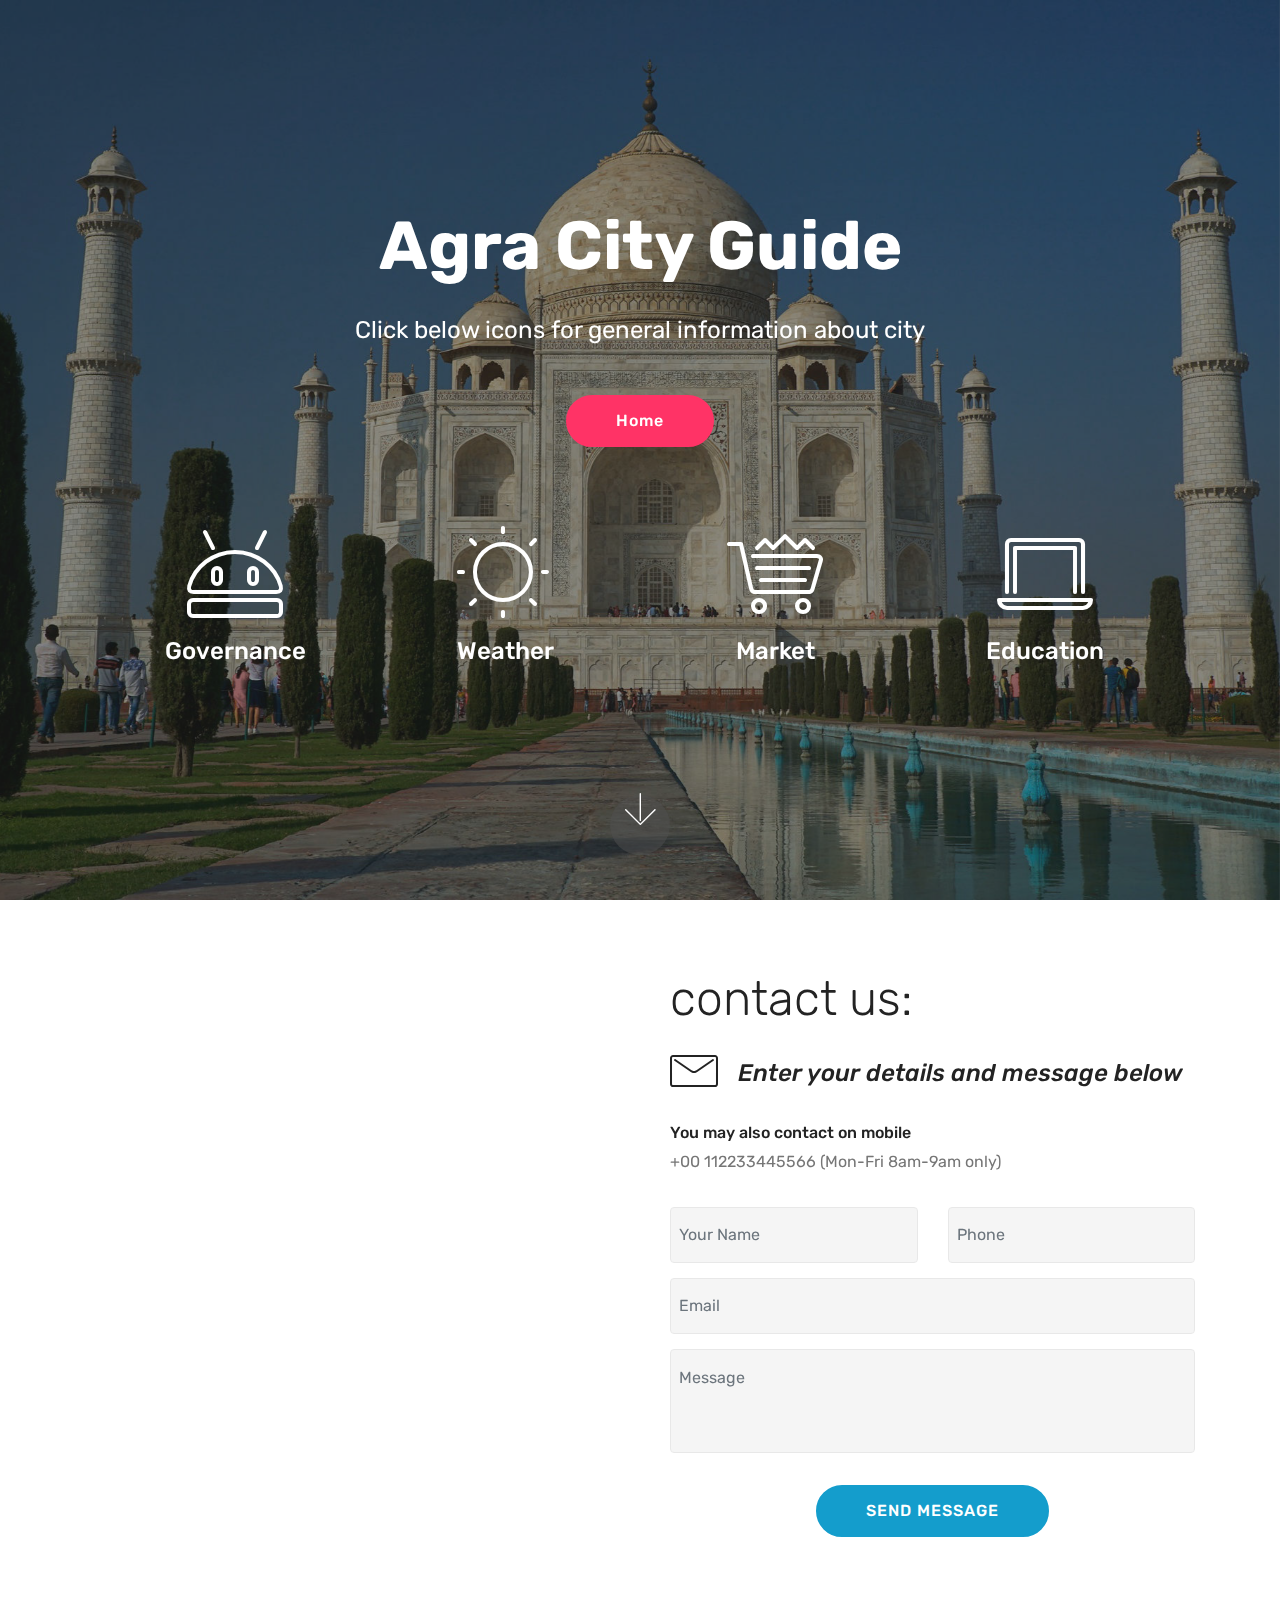
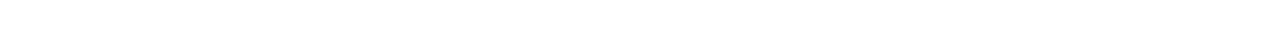
==== commit d402d61b: "create github pages" ====
--- a/page1.html
+++ b/page1.html
@@ -39,8 +39,8 @@
                     <div class="icons-media-container mbr-white">
                         <div class="card col-12 col-md-6 col-lg-3">
                             <div class="icon-block">
-                            <a href="https://mobirise.co/">
-                                <span class="mbri-layers mbr-iconfont"></span>
+                            <a href="page2.html">
+                                <span class="mbr-iconfont mbri-android"></span>
                             </a>
                             </div>
                             <h5 class="mbr-fonts-style display-5">
@@ -49,8 +49,8 @@
 
                         <div class="card col-12 col-md-6 col-lg-3">
                             <div class="icon-block">
-                                <a href="https://mobirise.co/">
-                                    <span class="mbri-sun mbr-iconfont"></span>
+                                <a href="page2.html">
+                                    <span class="mbr-iconfont mbri-sun"></span>
                                 </a>
                             </div>
                             <h5 class="mbr-fonts-style display-5">
@@ -59,8 +59,8 @@
 
                         <div class="card col-12 col-md-6 col-lg-3">
                             <div class="icon-block">
-                                <a href="https://mobirise.co/">
-                                    <span class="mbri-cash mbr-iconfont"></span>
+                                <a href="page2.html">
+                                    <span class="mbr-iconfont mbri-cart-full"></span>
                                 </a>
                             </div>
                             <h5 class="mbr-fonts-style display-5">
@@ -69,8 +69,8 @@
 
                         <div class="card col-12 col-md-6 col-lg-3">
                             <div class="icon-block">
-                                <a href="https://mobirise.co/">
-                                    <span class="mbri-mobirise mbr-iconfont"></span>
+                                <a href="page2.html">
+                                    <span class="mbr-iconfont mbri-laptop"></span>
                                 </a>
                             </div>
                             <h5 class="mbr-fonts-style display-5">
@@ -88,8 +88,58 @@
     </div>
 </section>
 
+<section class="engine"><a href="https://mobirise.info/s">free bootstrap theme</a></section><section class="mbr-section form4 cid-ri0qAF5nYX" id="form4-3">
 
-  <section class="engine"><a href="https://mobirise.info/y">html site templates</a></section><script src="assets/web/assets/jquery/jquery.min.js"></script>
+    
+
+    
+    <div class="container">
+        <div class="row">
+            <div class="col-md-6">
+                <div class="google-map"><iframe frameborder="0" style="border:0" src="https://www.google.com/maps/embed/v1/place?key=AIzaSyAEIpgj38KyLFELm2bK9Y7krBkz1K-cMq8&amp;q=place_id:ChIJbf8C1yFxdDkR3n12P4DkKt0" allowfullscreen=""></iframe></div>
+            </div>
+            <div class="col-md-6">
+                <h2 class="pb-3 align-left mbr-fonts-style display-2">contact us:</h2>
+                <div>
+                    <div class="icon-block pb-3 align-left">
+                        <span class="icon-block__icon">
+                            <span class="mbri-letter mbr-iconfont"></span>
+                        </span>
+                        <h4 class="icon-block__title align-left mbr-fonts-style display-5">Enter your details and message below</h4>
+                    </div>
+                    <div class="icon-contacts pb-3">
+                        <h5 class="align-left mbr-fonts-style display-7">
+                            You may also contact on mobile&nbsp;</h5>
+                        <p class="mbr-text align-left mbr-fonts-style display-7">+00 112233445566 (Mon-Fri 8am-9am only)</p>
+                    </div>
+                </div>
+                <div data-form-type="formoid">
+                    <div data-form-alert="" hidden="">Thanks for filling out the form!</div>
+                    <form class="block mbr-form" action="https://mobirise.com/" method="post" data-form-title="Mobirise Form"><input type="hidden" name="email" data-form-email="true" value="JYhY8XtjXVRsalMTxRj3yTbLAfFNy7n2iW1W0ozZonejut8UynSF7qgfxPFCnMcts9KRnJVcEPA1eWY4cAU9Zc+VHparm8jNAYPCOKcEhTBjIS419JYtnTtlnKZd/sxg">
+                        <div class="row">
+                            <div class="col-md-6 multi-horizontal" data-for="name">
+                                <input type="text" class="form-control input" name="name" data-form-field="Name" placeholder="Your Name" required="" id="name-form4-3">
+                            </div>
+                            <div class="col-md-6 multi-horizontal" data-for="phone">
+                                <input type="text" class="form-control input" name="phone" data-form-field="Phone" placeholder="Phone" required="" id="phone-form4-3">
+                            </div>
+                            <div class="col-md-12" data-for="email">
+                                <input type="text" class="form-control input" name="email" data-form-field="Email" placeholder="Email" required="" id="email-form4-3">
+                            </div>
+                            <div class="col-md-12" data-for="message">
+                                <textarea class="form-control input" name="message" rows="3" data-form-field="Message" placeholder="Message" style="resize:none" id="message-form4-3"></textarea>
+                            </div>
+                            <div class="input-group-btn col-md-12" style="margin-top: 10px;"><button href="" type="submit" class="btn btn-primary btn-form display-4">SEND MESSAGE</button></div>
+                        </div>
+                    </form>
+                </div>
+            </div>
+        </div>
+    </div>
+</section>
+
+
+  <script src="assets/web/assets/jquery/jquery.min.js"></script>
   <script src="assets/popper/popper.min.js"></script>
   <script src="assets/tether/tether.min.js"></script>
   <script src="assets/bootstrap/js/bootstrap.min.js"></script>
@@ -97,6 +147,7 @@
   <script src="assets/vimeoplayer/jquery.mb.vimeo_player.js"></script>
   <script src="assets/parallax/jarallax.min.js"></script>
   <script src="assets/theme/js/script.js"></script>
+  <script src="assets/formoid/formoid.min.js"></script>
   
   
 </body>
--- a/assets/mobirise/css/mbr-additional.css
+++ b/assets/mobirise/css/mbr-additional.css
@@ -1415,7 +1415,7 @@
   text-align: left;
 }
 .cid-ri0n4osequ {
-  background-image: url("../../../assets/images/background1.jpg");
+  background-image: url("../../../assets/images/mbr-1920x1280.jpg");
 }
 .cid-ri0n4osequ .icons-media-container {
   display: flex;
@@ -1440,3 +1440,95 @@
 .cid-ri0n4osequ .card {
   padding-bottom: 1.5rem;
 }
+.cid-ri0qAF5nYX {
+  padding-top: 75px;
+  padding-bottom: 90px;
+  background-color: #ffffff;
+}
+.cid-ri0qAF5nYX .mbr-iconfont {
+  font-size: 48px;
+  padding-right: 1rem;
+}
+.cid-ri0qAF5nYX .input {
+  margin-bottom: 15px;
+}
+.cid-ri0qAF5nYX .icon-block {
+  margin-bottom: 10px;
+}
+.cid-ri0qAF5nYX .icon-block .icon-block__icon {
+  display: inline-block;
+  vertical-align: middle;
+}
+.cid-ri0qAF5nYX .icon-block .icon-block__title {
+  display: inline-block;
+  vertical-align: middle;
+  margin-bottom: 0;
+  line-height: 1;
+  font-style: italic;
+}
+.cid-ri0qAF5nYX .mbr-text {
+  color: #767676;
+}
+.cid-ri0qAF5nYX a:not([href]):not([tabindex]) {
+  color: #fff;
+  border-radius: 3px;
+}
+.cid-ri0qAF5nYX .multi-horizontal {
+  flex-grow: 1;
+  -webkit-flex-grow: 1;
+  max-width: 100%;
+}
+.cid-ri0qAF5nYX .input-group-btn {
+  display: block;
+  text-align: center;
+}
+.cid-ri0qAF5nYX .google-map {
+  height: 22rem;
+  position: relative;
+}
+.cid-ri0qAF5nYX .google-map iframe {
+  height: 100%;
+  width: 100%;
+}
+.cid-ri0qAF5nYX .google-map [data-state-details] {
+  color: #6b6763;
+  font-family: Montserrat;
+  height: 1.5em;
+  margin-top: -0.75em;
+  padding-left: 1.25rem;
+  padding-right: 1.25rem;
+  position: absolute;
+  text-align: center;
+  top: 50%;
+  width: 100%;
+}
+.cid-ri0qAF5nYX .google-map[data-state] {
+  background: #e9e5dc;
+}
+.cid-ri0qAF5nYX .google-map[data-state="loading"] [data-state-details] {
+  display: none;
+}
+@media (max-width: 767px) {
+  .cid-ri0qAF5nYX h2 {
+    padding-top: 2rem;
+  }
+}
+@media (min-width: 768px) {
+  .cid-ri0qAF5nYX .container > .row > .col-md-6:first-child {
+    padding-right: 30px;
+  }
+  .cid-ri0qAF5nYX .container > .row > .col-md-6:last-child {
+    padding-left: 30px;
+  }
+}
+.cid-ri0sJ1mhGv {
+  padding-top: 90px;
+  padding-bottom: 90px;
+  background-color: #ffffff;
+}
+.cid-ri0sJ1mhGv .mbr-section-subtitle {
+  color: #767676;
+}
+.cid-ri0sJ1mhGv .btn {
+  margin: 0 0 .5rem 0;
+}
